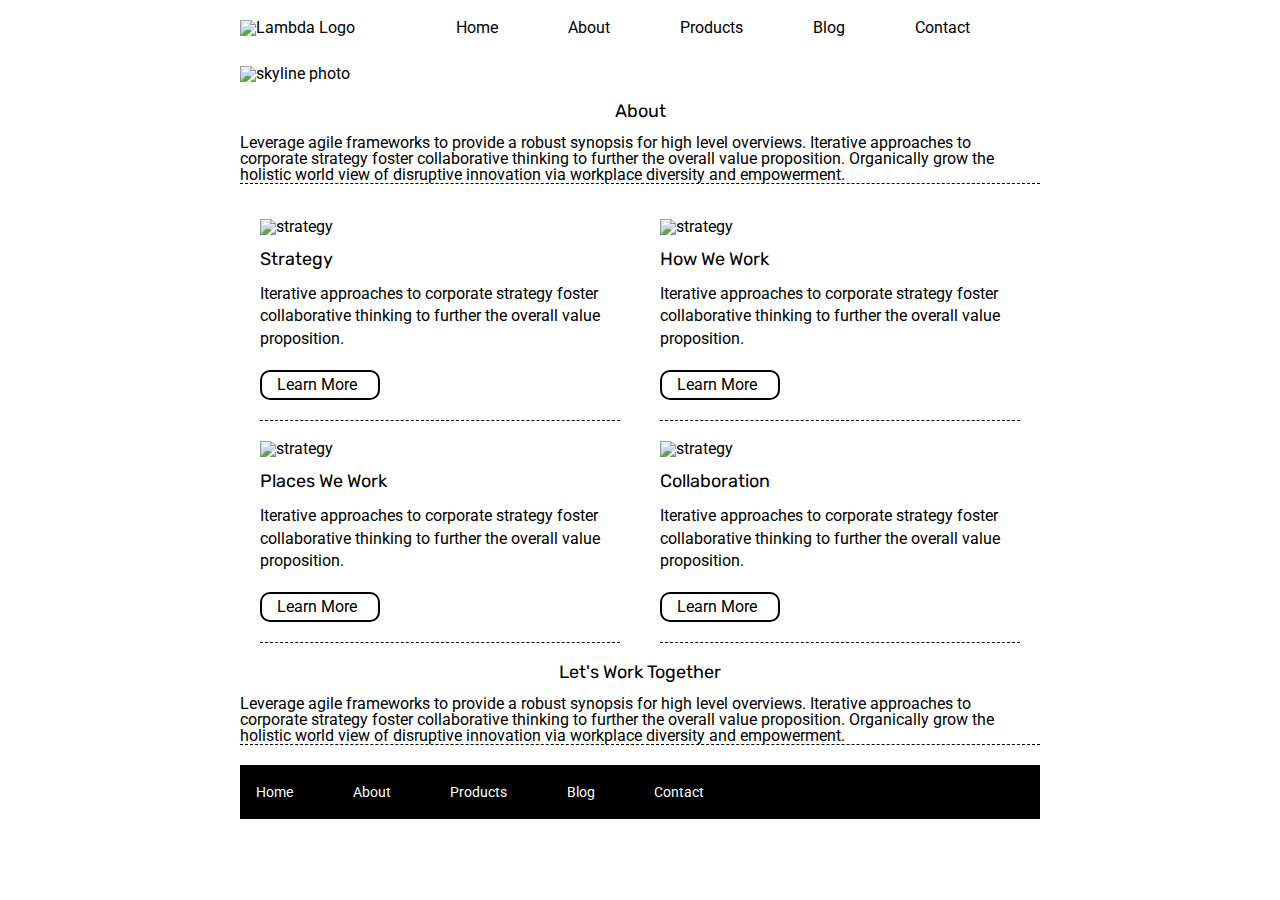
==== about.html @ f571ea81 "completed middle boxes on about page" ====
<!doctype html>

<html lang="en">
<head>
  <meta charset="utf-8">

  <title>Sprint Challenge - About</title>

  <link href="https://fonts.googleapis.com/css?family=Roboto|Rubik" rel="stylesheet">
  <link rel="stylesheet" href="css/index.css">

</head>

<body>
    <div class="container about-page">

    <header>
        <img class="logo" src="img/lambda-black.png" alt="Lambda Logo">
        <nav>
            <a href="index.html">Home</a>
            <a href="about.html">About</a>
            <a href="#">Products</a>
            <a href="#">Blog</a>
            <a href="#">Contact</a>
        </nav>
    </header>

    <img class="jumbo-photo" src="img/jumbo-about.png" alt="skyline photo">
  
    <section class="top-content">
 
    <h2>About</h2>

    Leverage agile frameworks to provide a robust synopsis for high level overviews. Iterative approaches to corporate strategy foster collaborative thinking to further the overall value proposition. Organically grow the holistic world view of disruptive innovation via workplace diversity and empowerment.
  

    </section>
    <!-- end section top content -->

    <section class="about-middle-content">

    <div class="about-middle-box">

    <img src="img/about-plan.png" alt="strategy">
    
    <h2>Strategy</h2>
    
    <p>Iterative approaches to corporate strategy foster collaborative thinking to further the overall value proposition.</p>

    <div class="about-middle-button">Learn More</div>
    
    </div>
    
    <div class="about-middle-box">

    <img src="img/about-working.png" alt="strategy">
    
    <h2>How We Work</h2>
    
    <p>Iterative approaches to corporate strategy foster collaborative thinking to further the overall value proposition.</p>

    <div class="about-middle-button">Learn More</div>
    </div>

    <div class="about-middle-box">
    <img src="img/about-office.png" alt="strategy">
    
    <h2>Places We Work</h2>

    <p>Iterative approaches to corporate strategy foster collaborative thinking to further the overall value proposition.</p>

    <div class="about-middle-button">Learn More</div>
    </div>


    <div class="about-middle-box">

    <img src="img/about-meeting.png" alt="strategy">
    
    <h2>Collaboration</h2>
    
    <p>Iterative approaches to corporate strategy foster collaborative thinking to further the overall value proposition.</p>

    <div class="about-middle-button">Learn More</div>
    </div>

    </section>
    <!-- end section middle content -->

  
  <div class="top-content">
    <h2>Let's Work Together</h2>
  
    Leverage agile frameworks to provide a robust synopsis for high level overviews. Iterative approaches to corporate strategy foster collaborative thinking to further the overall value proposition. Organically grow the holistic world view of disruptive innovation via workplace diversity and empowerment.
  </div>
  
  
      <footer>
        <nav>
          <a href="index.html">Home</a>
          <a href="#">About</a>
          <a href="#">Products</a>
          <a href="#">Blog</a>
          <a href="#">Contact</a>
        </nav>
      </footer>
    </div><!-- container -->        
</body>
</html>
---- css/index.css ----
/* http://meyerweb.com/eric/tools/css/reset/ 
   v2.0 | 20110126
   License: none (public domain)
*/

html, body, div, span, applet, object, iframe,
h1, h2, h3, h4, h5, h6, p, blockquote, pre,
a, abbr, acronym, address, big, cite, code,
del, dfn, em, img, ins, kbd, q, s, samp,
small, strike, strong, sub, sup, tt, var,
b, u, i, center,
dl, dt, dd, ol, ul, li,
fieldset, form, label, legend,
table, caption, tbody, tfoot, thead, tr, th, td,
article, aside, canvas, details, embed, 
figure, figcaption, footer, header, hgroup, 
menu, nav, output, ruby, section, summary,
time, mark, audio, video {
	margin: 0;
	padding: 0;
	border: 0;
	font-size: 100%;
	font: inherit;
	vertical-align: baseline;
}
/* HTML5 display-role reset for older browsers */
article, aside, details, figcaption, figure, 
footer, header, hgroup, menu, nav, section {
	display: block;
}
body {
	line-height: 1;
}
ol, ul {
	list-style: none;
}
blockquote, q {
	quotes: none;
}
blockquote:before, blockquote:after,
q:before, q:after {
	content: '';
	content: none;
}
table {
	border-collapse: collapse;
	border-spacing: 0;
}

* {
    box-sizing: border-box;
}

html, body {
    height: 100%;
    font-family: 'Roboto', sans-serif;
}

h1, h2, h3, h4, h5 {
    font-size: 18px;
    margin-bottom: 15px;
    font-family: 'Rubik', sans-serif;
}

p {
    line-height: 1.4;
}

.container {
    width: 800px;
    margin: 0 auto;
}

header {
    display: flex;
    justify-content: space-between;
    align-content: baseline;
    padding: 20px 0px 30px 0px;

}

.jumbo-photo {
    padding-bottom: 20px;
}

header nav {
    justify-content: center;
    display: flex;
    align-items: center;
}

header nav a {
    margin-right: 70px;
    text-decoration: none;
    color: black;
    align-content: baseline;
}


.top-content {
    display: flex;
    flex-wrap: wrap;
    justify-content: space-evenly;
    margin-bottom: 20px;
    border-bottom: 1px dashed black;
}

.top-content .h2 {
    justify-content: flex-start;
}

.top-content .text-container {
    width: 48%;
    padding: 0 1%;
    padding-bottom: 20px;  
}

.middle-content {
    margin-bottom: 20px;
    border-bottom: 1px dashed black;
}

.middle-content h2 {
    padding: 0 2%;
    margin-bottom: 0;
}

.middle-content .boxes {
    display: flex;
    flex-wrap: wrap;
    justify-content: space-evenly;
    
}

.middle-content .boxes .box {
    width: 12.5%;
    height: 100px;
    /* background: black; */
    margin: 20px 2.5%;
    color: white;
    display: flex;
    align-items: center;
    justify-content: center;
}

.about-middle-content {
    display:flex;
    flex-wrap: wrap;
    justify-content: space-around;
    padding-top: 15px;
}
.about-middle-box {
    display: flex;
    flex-direction: column;
    width: 45%;
    border-bottom: 1px dashed black;
    margin-bottom: 20px;
}

.about-middle-box h2 {
    margin-top: 15px;
}

.about-middle-button {
    border: 2px black solid;
    width: 120px;
    height: 30px;
	margin: 20px 0px 20px 0px;
	padding: 5px 0 5px 15px;
    border-radius: 10px;
    display: flex;
    align-content: center;
    text-align: center;

}


.bottom-content {
    display: flex;
    margin: 0 2% 20px;
    justify-content: space-around;
}

.bottom-content .text-container {
    padding-right: 4%;
}

.bottom-content .text-container:last-child {
    padding-right: 0;
}

footer {
    width: 100%;
    background: black;
}

footer nav {
    width: 60%;
    display: flex;
    justify-content: space-between;
    align-items: center;
    padding: 20px 2%;
    font-size: 14px;
}

footer nav a {
    color: white;
    text-decoration: none;
}
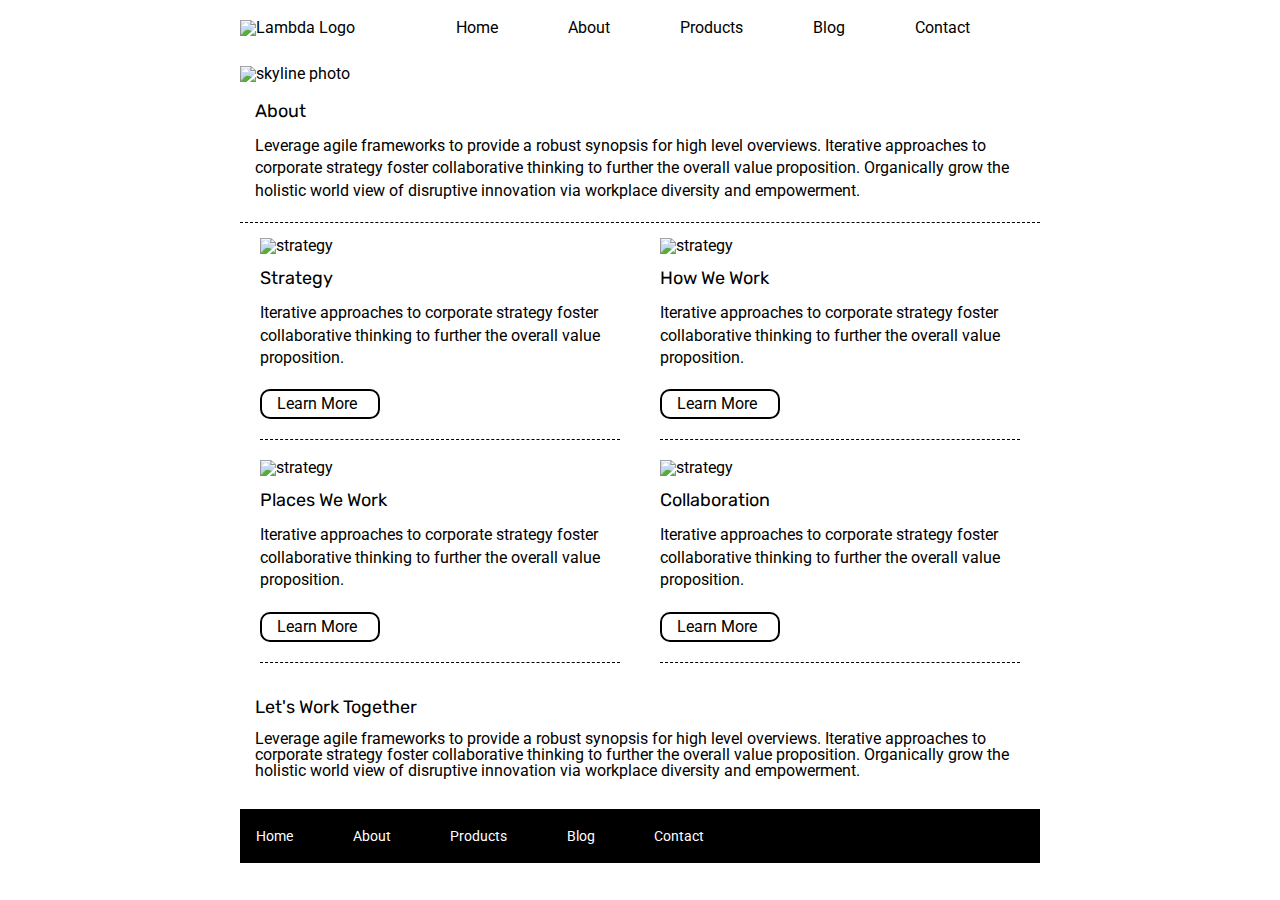
==== commit d6a3f0df: "created CSS for about top and bottom content classes" ====
--- a/about.html
+++ b/about.html
@@ -27,11 +27,11 @@
 
     <img class="jumbo-photo" src="img/jumbo-about.png" alt="skyline photo">
   
-    <section class="top-content">
+    <section class="about-top-content">
  
     <h2>About</h2>
 
-    Leverage agile frameworks to provide a robust synopsis for high level overviews. Iterative approaches to corporate strategy foster collaborative thinking to further the overall value proposition. Organically grow the holistic world view of disruptive innovation via workplace diversity and empowerment.
+    <p>Leverage agile frameworks to provide a robust synopsis for high level overviews. Iterative approaches to corporate strategy foster collaborative thinking to further the overall value proposition. Organically grow the holistic world view of disruptive innovation via workplace diversity and empowerment.</p>
   
 
     </section>
@@ -88,7 +88,7 @@
     <!-- end section middle content -->
 
   
-  <div class="top-content">
+  <div class="about-bottom-content">
     <h2>Let's Work Together</h2>
   
     Leverage agile frameworks to provide a robust synopsis for high level overviews. Iterative approaches to corporate strategy foster collaborative thinking to further the overall value proposition. Organically grow the holistic world view of disruptive innovation via workplace diversity and empowerment.
--- a/css/index.css
+++ b/css/index.css
@@ -105,6 +105,38 @@
     border-bottom: 1px dashed black;
 }
 
+.top-content {
+    display: flex;
+    flex-wrap: wrap;
+    justify-content: space-evenly;
+    margin-bottom: 20px;
+    border-bottom: 1px dashed black;
+}
+
+.about-top-content {
+    display: flex;
+    flex-wrap: wrap;
+    flex-direction: column;
+    align-content: space-around;
+    padding: 0 15px 0 15px;
+    
+    padding-bottom: 20px;
+    border-bottom: 1px dashed black;
+}
+
+.about-bottom-content {
+    display: flex;
+    flex-wrap: wrap;
+    flex-direction: column;
+    align-content: space-around;
+    /* padding: 0 15px 0 15px; */
+    
+    padding: 15px 15px 20px 15px;
+    margin-bottom: 10px;
+    /* border-bottom: 1px dashed black; */
+
+}
+
 .top-content .h2 {
     justify-content: flex-start;
 }
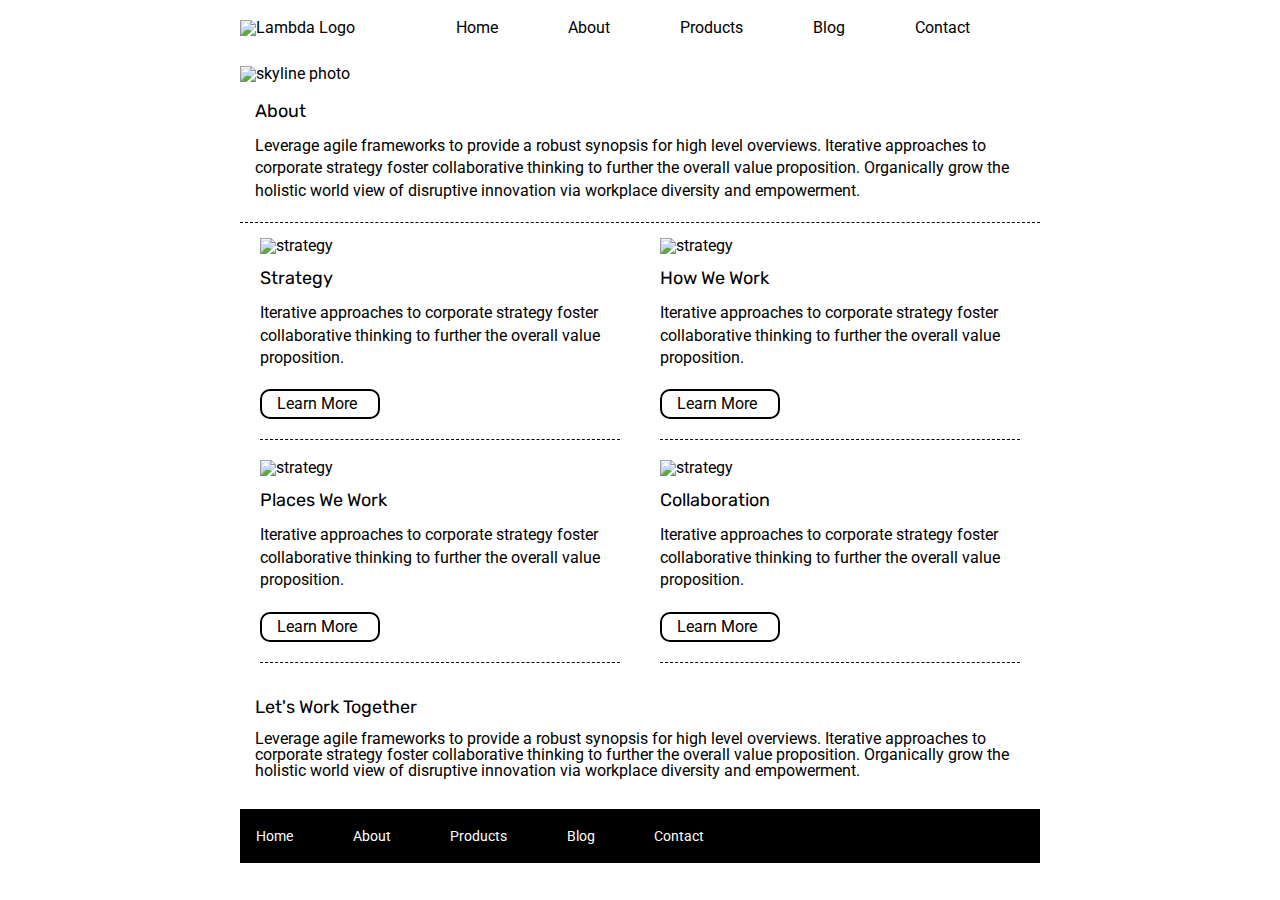
==== commit f554f513: "stretch goal added contact page" ====
--- a/about.html
+++ b/about.html
@@ -21,7 +21,7 @@
             <a href="about.html">About</a>
             <a href="#">Products</a>
             <a href="#">Blog</a>
-            <a href="#">Contact</a>
+            <a href="contact.html">Contact</a>
         </nav>
     </header>
 
@@ -98,10 +98,10 @@
       <footer>
         <nav>
           <a href="index.html">Home</a>
-          <a href="#">About</a>
+          <a href="about.html">About</a>
           <a href="#">Products</a>
           <a href="#">Blog</a>
-          <a href="#">Contact</a>
+          <a href="contact.html">Contact</a>
         </nav>
       </footer>
     </div><!-- container -->        
--- a/css/index.css
+++ b/css/index.css
@@ -194,6 +194,7 @@
 }
 
 .about-middle-button {
+    /* learn more button */
     border: 2px black solid;
     width: 120px;
     height: 30px;
@@ -204,6 +205,21 @@
     align-content: center;
     text-align: center;
 
+    /* hover transition rules */
+  /* Firefox */
+  -moz-transition: all .3s ease-in;
+  /* WebKit */
+  -webkit-transition: all .3s ease-in;
+  /* Opera */
+  -o-transition: all .3s ease-in;
+  /* Standard */
+  transition: all .3s ease-in;
+
+}
+
+.about-middle-button:hover {
+    background-color: black;
+    color: white;    
 }
 
 
@@ -219,6 +235,11 @@
 
 .bottom-content .text-container:last-child {
     padding-right: 0;
+}
+
+.contact {
+    padding-bottom: 20px;
+    
 }
 
 footer {
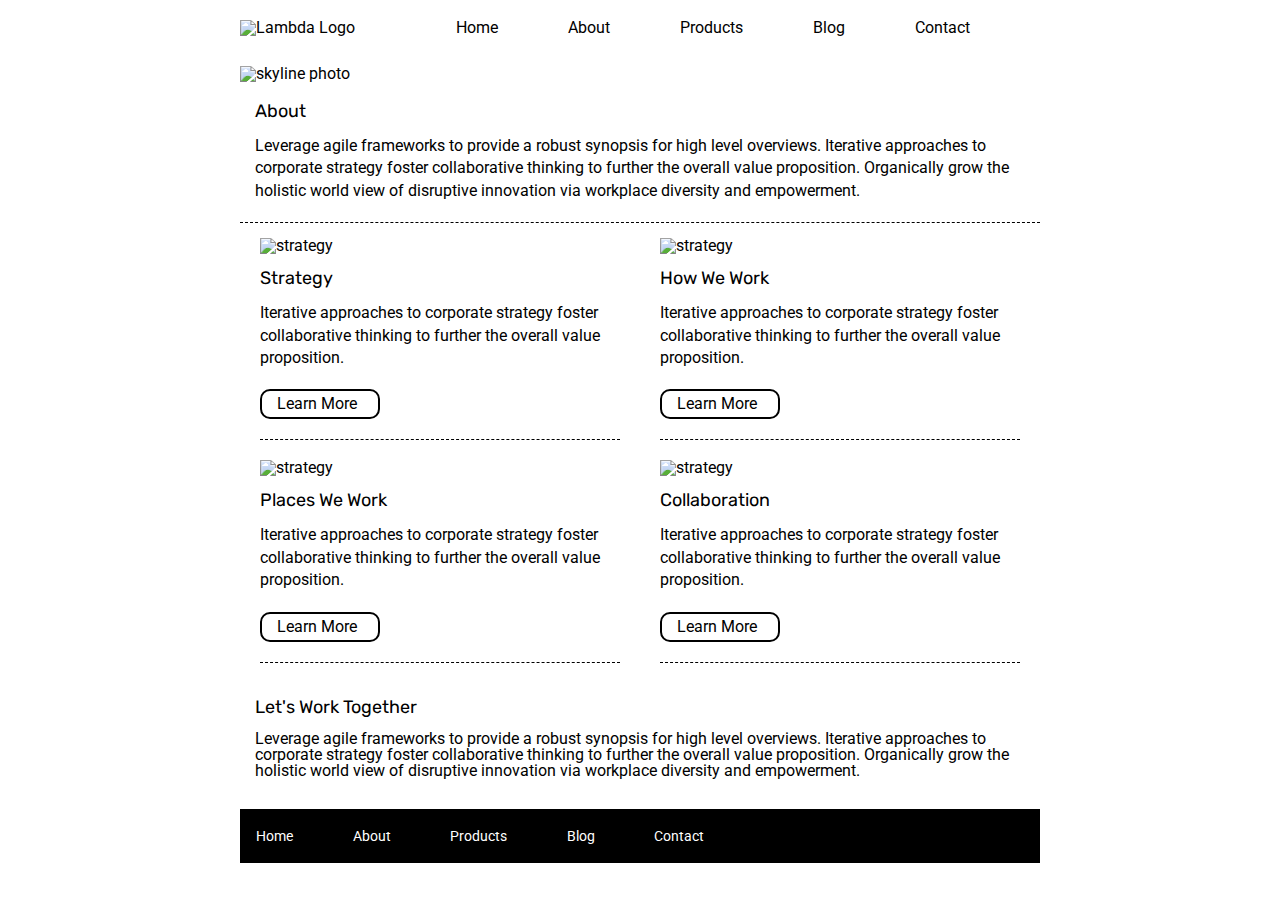
==== commit 3e28e7bb: "formatted html files" ====
--- a/about.html
+++ b/about.html
@@ -1,6 +1,7 @@
 <!doctype html>
 
 <html lang="en">
+
 <head>
   <meta charset="utf-8">
 
@@ -12,98 +13,107 @@
 </head>
 
 <body>
-    <div class="container about-page">
+  <div class="container about-page">
 
     <header>
-        <img class="logo" src="img/lambda-black.png" alt="Lambda Logo">
-        <nav>
-            <a href="index.html">Home</a>
-            <a href="about.html">About</a>
-            <a href="#">Products</a>
-            <a href="#">Blog</a>
-            <a href="contact.html">Contact</a>
-        </nav>
+      <img class="logo" src="img/lambda-black.png" alt="Lambda Logo">
+      <nav>
+        <a href="index.html">Home</a>
+        <a href="about.html">About</a>
+        <a href="#">Products</a>
+        <a href="#">Blog</a>
+        <a href="contact.html">Contact</a>
+      </nav>
     </header>
 
     <img class="jumbo-photo" src="img/jumbo-about.png" alt="skyline photo">
-  
+
     <section class="about-top-content">
- 
-    <h2>About</h2>
 
-    <p>Leverage agile frameworks to provide a robust synopsis for high level overviews. Iterative approaches to corporate strategy foster collaborative thinking to further the overall value proposition. Organically grow the holistic world view of disruptive innovation via workplace diversity and empowerment.</p>
-  
+      <h2>About</h2>
+
+      <p>Leverage agile frameworks to provide a robust synopsis for high level overviews. Iterative approaches to
+        corporate strategy foster collaborative thinking to further the overall value proposition. Organically grow the
+        holistic world view of disruptive innovation via workplace diversity and empowerment.</p>
+
 
     </section>
     <!-- end section top content -->
 
     <section class="about-middle-content">
 
-    <div class="about-middle-box">
+      <div class="about-middle-box">
 
-    <img src="img/about-plan.png" alt="strategy">
-    
-    <h2>Strategy</h2>
-    
-    <p>Iterative approaches to corporate strategy foster collaborative thinking to further the overall value proposition.</p>
+        <img src="img/about-plan.png" alt="strategy">
 
-    <div class="about-middle-button">Learn More</div>
-    
-    </div>
-    
-    <div class="about-middle-box">
+        <h2>Strategy</h2>
 
-    <img src="img/about-working.png" alt="strategy">
-    
-    <h2>How We Work</h2>
-    
-    <p>Iterative approaches to corporate strategy foster collaborative thinking to further the overall value proposition.</p>
+        <p>Iterative approaches to corporate strategy foster collaborative thinking to further the overall value
+          proposition.</p>
 
-    <div class="about-middle-button">Learn More</div>
-    </div>
+        <div class="about-middle-button">Learn More</div>
 
-    <div class="about-middle-box">
-    <img src="img/about-office.png" alt="strategy">
-    
-    <h2>Places We Work</h2>
+      </div>
 
-    <p>Iterative approaches to corporate strategy foster collaborative thinking to further the overall value proposition.</p>
+      <div class="about-middle-box">
 
-    <div class="about-middle-button">Learn More</div>
-    </div>
+        <img src="img/about-working.png" alt="strategy">
+
+        <h2>How We Work</h2>
+
+        <p>Iterative approaches to corporate strategy foster collaborative thinking to further the overall value
+          proposition.</p>
+
+        <div class="about-middle-button">Learn More</div>
+      </div>
+
+      <div class="about-middle-box">
+        <img src="img/about-office.png" alt="strategy">
+
+        <h2>Places We Work</h2>
+
+        <p>Iterative approaches to corporate strategy foster collaborative thinking to further the overall value
+          proposition.</p>
+
+        <div class="about-middle-button">Learn More</div>
+      </div>
 
 
-    <div class="about-middle-box">
+      <div class="about-middle-box">
 
-    <img src="img/about-meeting.png" alt="strategy">
-    
-    <h2>Collaboration</h2>
-    
-    <p>Iterative approaches to corporate strategy foster collaborative thinking to further the overall value proposition.</p>
+        <img src="img/about-meeting.png" alt="strategy">
 
-    <div class="about-middle-button">Learn More</div>
-    </div>
+        <h2>Collaboration</h2>
+
+        <p>Iterative approaches to corporate strategy foster collaborative thinking to further the overall value
+          proposition.</p>
+
+        <div class="about-middle-button">Learn More</div>
+      </div>
 
     </section>
     <!-- end section middle content -->
 
-  
-  <div class="about-bottom-content">
-    <h2>Let's Work Together</h2>
-  
-    Leverage agile frameworks to provide a robust synopsis for high level overviews. Iterative approaches to corporate strategy foster collaborative thinking to further the overall value proposition. Organically grow the holistic world view of disruptive innovation via workplace diversity and empowerment.
-  </div>
-  
-  
-      <footer>
-        <nav>
-          <a href="index.html">Home</a>
-          <a href="about.html">About</a>
-          <a href="#">Products</a>
-          <a href="#">Blog</a>
-          <a href="contact.html">Contact</a>
-        </nav>
-      </footer>
-    </div><!-- container -->        
+
+    <div class="about-bottom-content">
+      <h2>Let's Work Together</h2>
+
+      Leverage agile frameworks to provide a robust synopsis for high level overviews. Iterative approaches to corporate
+      strategy foster collaborative thinking to further the overall value proposition. Organically grow the holistic
+      world view of disruptive innovation via workplace diversity and empowerment.
+    </div>
+
+
+    <footer>
+      <nav>
+        <a href="index.html">Home</a>
+        <a href="about.html">About</a>
+        <a href="#">Products</a>
+        <a href="#">Blog</a>
+        <a href="contact.html">Contact</a>
+      </nav>
+    </footer>
+  </div><!-- container -->
 </body>
+
 </html>--- a/css/index.css
+++ b/css/index.css
@@ -86,7 +86,7 @@
 header nav {
     justify-content: center;
     display: flex;
-    align-items: center;
+    align-items: flex-end;
 }
 
 header nav a {
